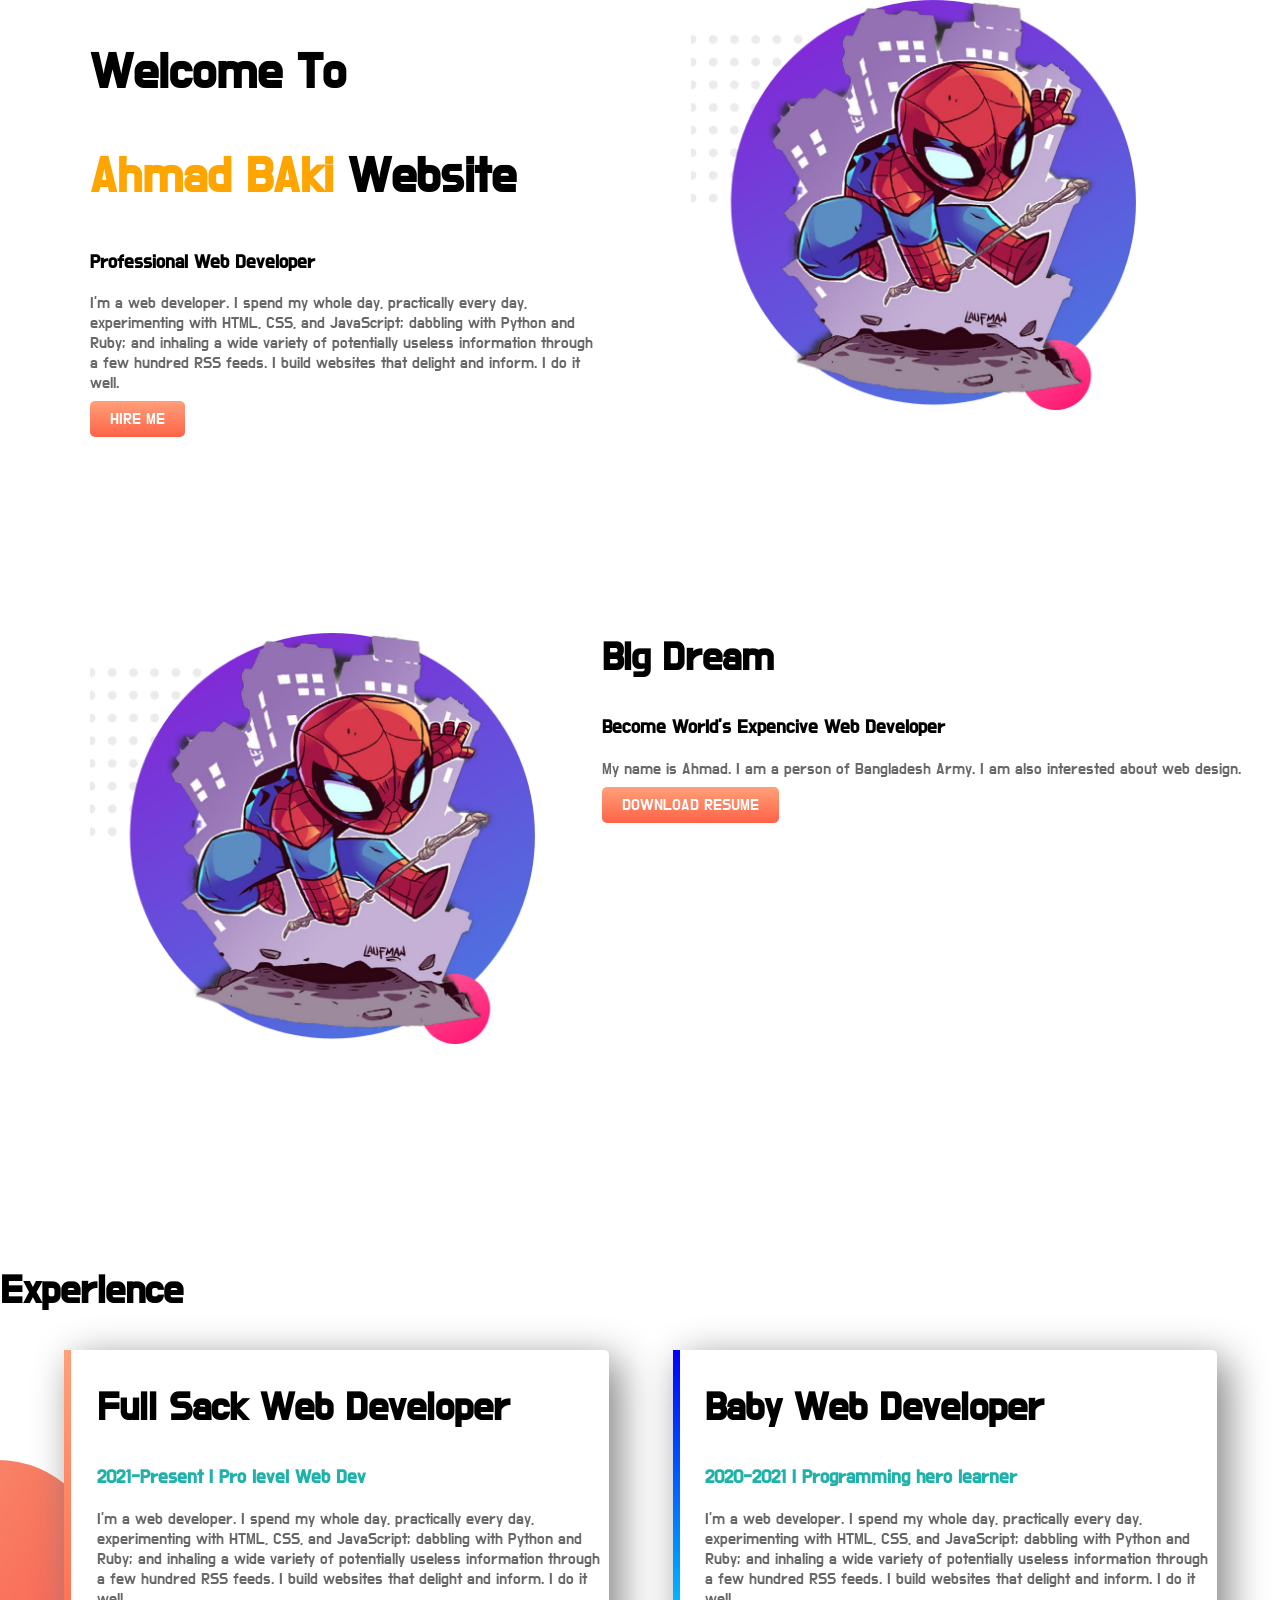
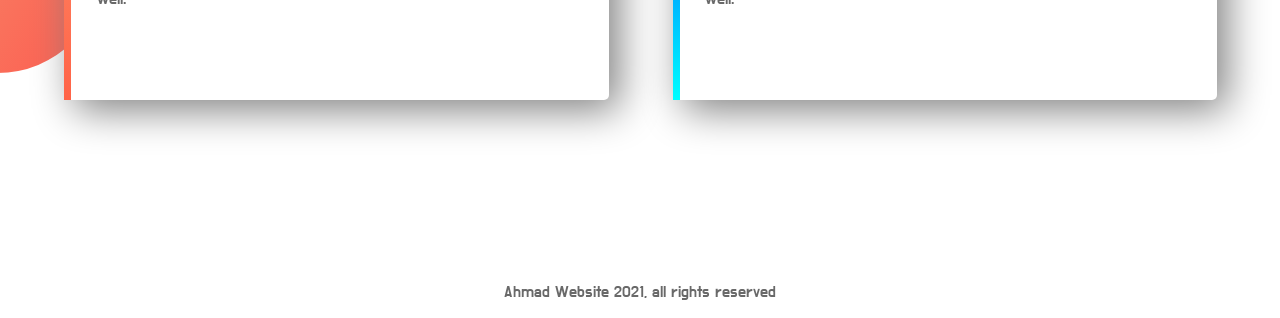
==== index.html @ a56a64bd "updt again" ====
<!DOCTYPE html>
<html lang="en">
    <head>
        <meta charset="UTF-8">
        <meta name="viewport" content="width=device-width, initial-scale=1.0">
        <title>Bakiul Website</title>
        <link rel="preconnect" href="https://fonts.gstatic.com">
    <link href="https://fonts.googleapis.com/css2?family=Do+Hyeon&family=Potta+One&display=swap" rel="stylesheet"> 
        <link rel="stylesheet" href="style.css">
    </head>
    <body>
        <section class="top-banner">
            <div class="half-width">
            <h1>Welcome To</h1>
            <h1><span class="orange-highlight">Ahmad BAki</span> Website</h1>
            <h3>Professional Web Developer</h3>
            <p>I’m a web developer. I spend my whole day, practically every day, experimenting with HTML, CSS, and JavaScript; dabbling with Python and Ruby; and inhaling a wide variety of potentially useless information through a few hundred RSS feeds. I build websites that delight and inform. I do it well.</p>
            <a class="link-button" target="_blank" href="http://www.linkedin.com/in/ahmad-baki-4445751b1">HIRE ME</a>
            </div>
            <div class="half-width"><img src="images/image 12.png" alt=""></div>
        </section>
        <section class="dream-area">
            <div class="half-width"><img src="images/image 12.png" alt="">
            </div>
            <div class="half-width"></div>
            <h2>Big Dream</h2>
            <h3>Become World's Expencive Web Developer</h3>
            <p>
                My name is Ahmad. I am a person of Bangladesh Army. I am also interested about web design.</p>
                <a class="link-button" target="_blank" href="http://www.linkedin.com/in/ahmad-baki-4445751b1">DOWNLOAD RESUME</a>
            </div>
        </section>
        <section class="experience">
            <h2>Experience</h2>
            <div id="full-stack" class="half-width single-experience">
                <h2>Full Sack Web Developer</h2>
                <h3><span class="name-highlight">2021-Present | Pro level Web Dev</span></h3>
                <p>I’m a web developer. I spend my whole day, practically every day, experimenting with HTML, CSS, and JavaScript; dabbling with Python and Ruby; and inhaling a wide variety of potentially useless information through a few hundred RSS feeds. I build websites that delight and inform. I do it well.</p>
            </div>
            <div id="baby-web" class="half-width single-experience">
                <h2>Baby Web Developer</h2>
                <h3><span class="name-highlight">2020-2021 | Programming hero learner</span></h3>
                <p>I’m a web developer. I spend my whole day, practically every day, experimenting with HTML, CSS, and JavaScript; dabbling with Python and Ruby; and inhaling a wide variety of potentially useless information through a few hundred RSS feeds. I build websites that delight and inform. I do it well.</p>
            </div>
        </section>
        <footer>
            <p>Ahmad Website 2021, all rights reserved</p></footer>
    
</body>
</html>
---- style.css ----
body{
    margin: 0;
    font-family: 'Do Hyeon', sans-serif;
}
h1{
    font-size:50px;
}
h2{
    font-size: 40px;
}
.name-highlight{
    color: lightseagreen;
}
p{
    color: dimgray;
}
.orange-highlight{
    color: orange;
}
.half-width{
    width: 40%;
    float:left;
    margin-left: 5%;
    padding-left: 2%;
}
.half-width img{
    width:100%;
}
.top-banner{
    background-image: url(images/top-banner.png);
    background-repeat: no-repeat;
}
section{
    height: 500px;
    padding-bottom: 100px;        }
.link-button{
    text-decoration: none;
    background-image: linear-gradient(lightsalmon,tomato);
    padding:10px 20px;
    border-radius: 5px;
    color: white;
    font-weight: 700px;
}
.single-experience{
    box-shadow: 10px 10px 40px gray;
    border-radius: 5px;
    height: 70%;
    background-color: white;
}
.experience{
    background-image: url(images/exp-bg.png);
    background-repeat: no-repeat;
    background-position: left;
}
#full-stack{
    border-left: 7px solid;
    border-image: linear-gradient(180deg, lightsalmon, tomato) ;
    border-image-slice: 1;
}
#baby-web{
    border-left: 7px solid;
    border-image: linear-gradient(180deg, blue, cyan) ;
    border-image-slice: 1;
}
footer p{
        text-align: center;
}
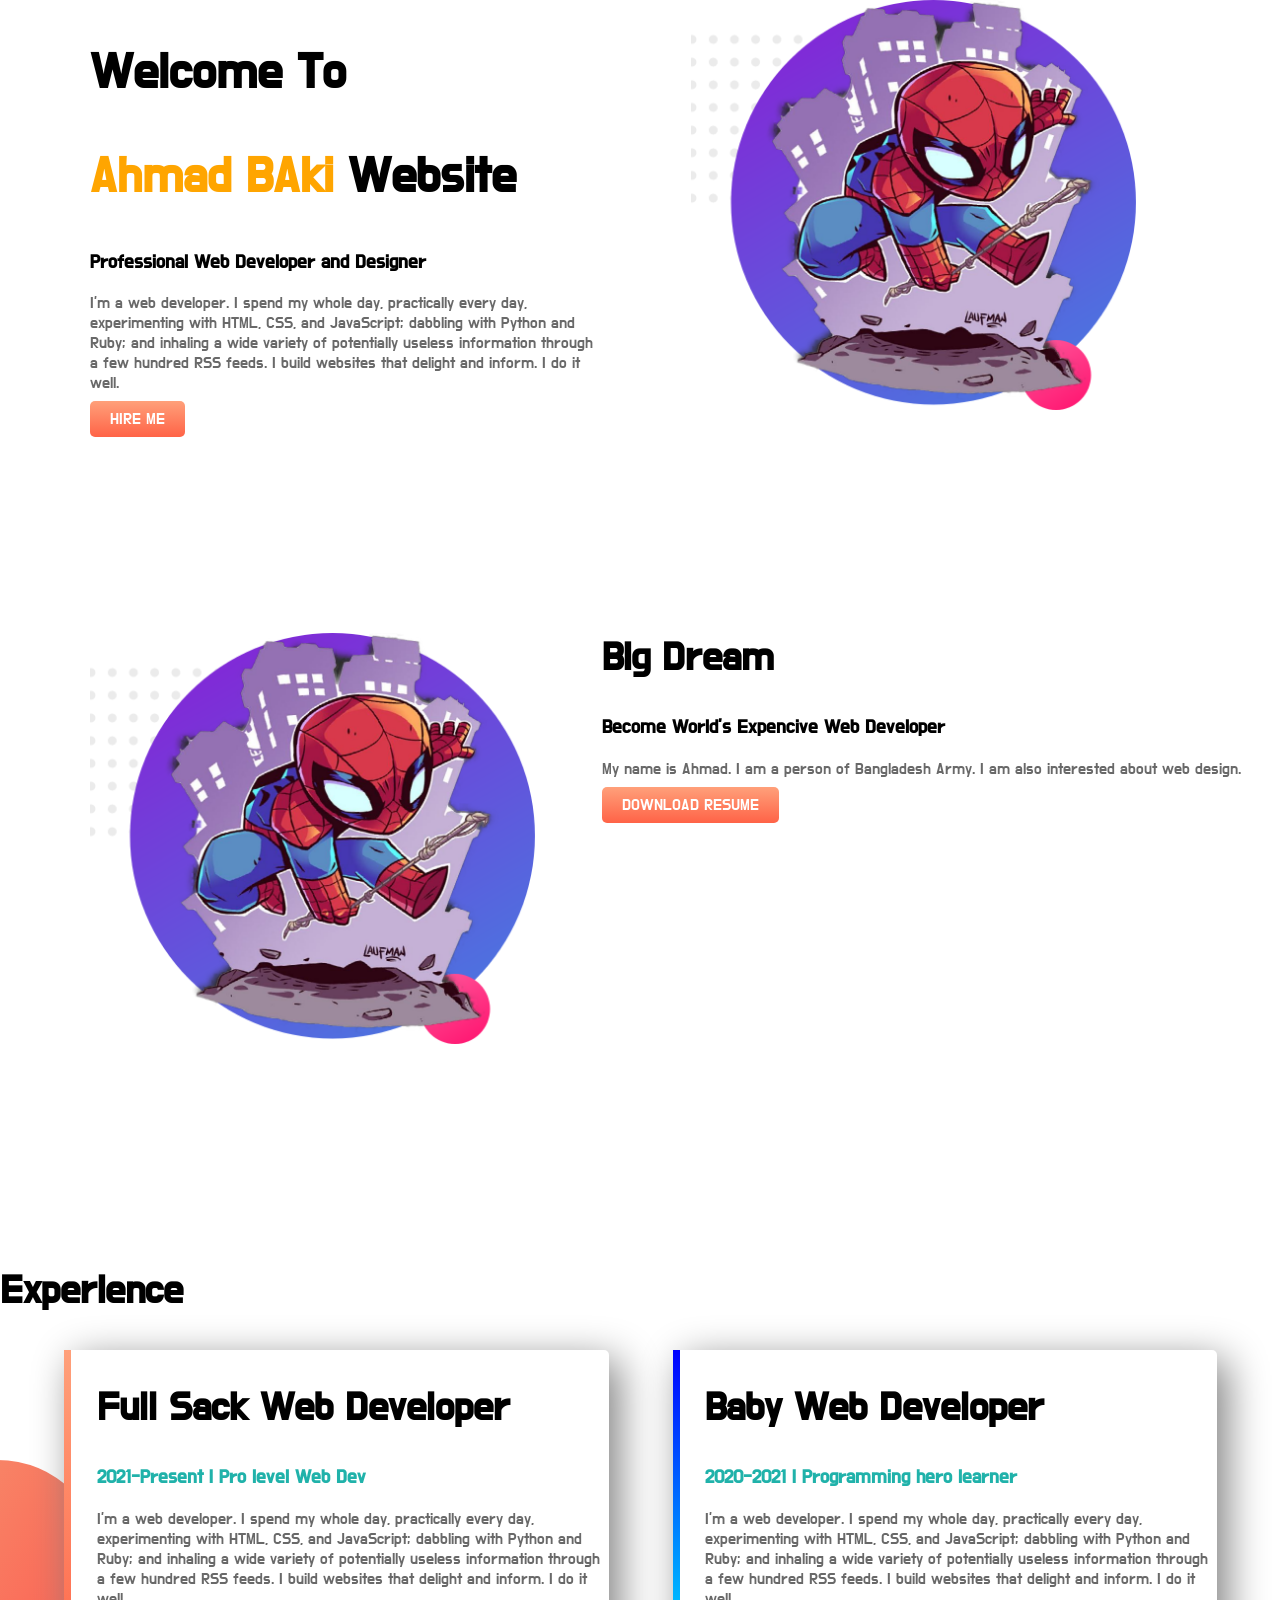
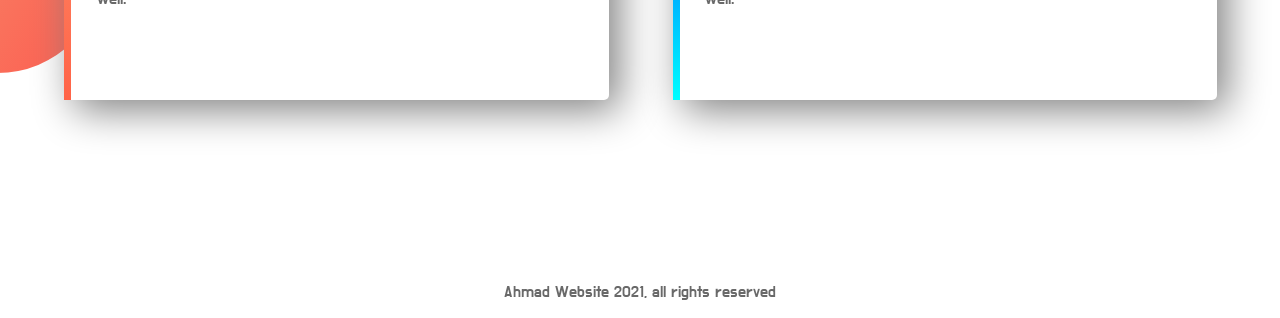
==== commit 2a1b1838: "updt new" ====
--- a/index.html
+++ b/index.html
@@ -13,7 +13,7 @@
             <div class="half-width">
             <h1>Welcome To</h1>
             <h1><span class="orange-highlight">Ahmad BAki</span> Website</h1>
-            <h3>Professional Web Developer</h3>
+            <h3>Professional Web Developer and Designer</h3>
             <p>I’m a web developer. I spend my whole day, practically every day, experimenting with HTML, CSS, and JavaScript; dabbling with Python and Ruby; and inhaling a wide variety of potentially useless information through a few hundred RSS feeds. I build websites that delight and inform. I do it well.</p>
             <a class="link-button" target="_blank" href="http://www.linkedin.com/in/ahmad-baki-4445751b1">HIRE ME</a>
             </div>
@@ -47,4 +47,4 @@
             <p>Ahmad Website 2021, all rights reserved</p></footer>
     
 </body>
-</html>+</html>
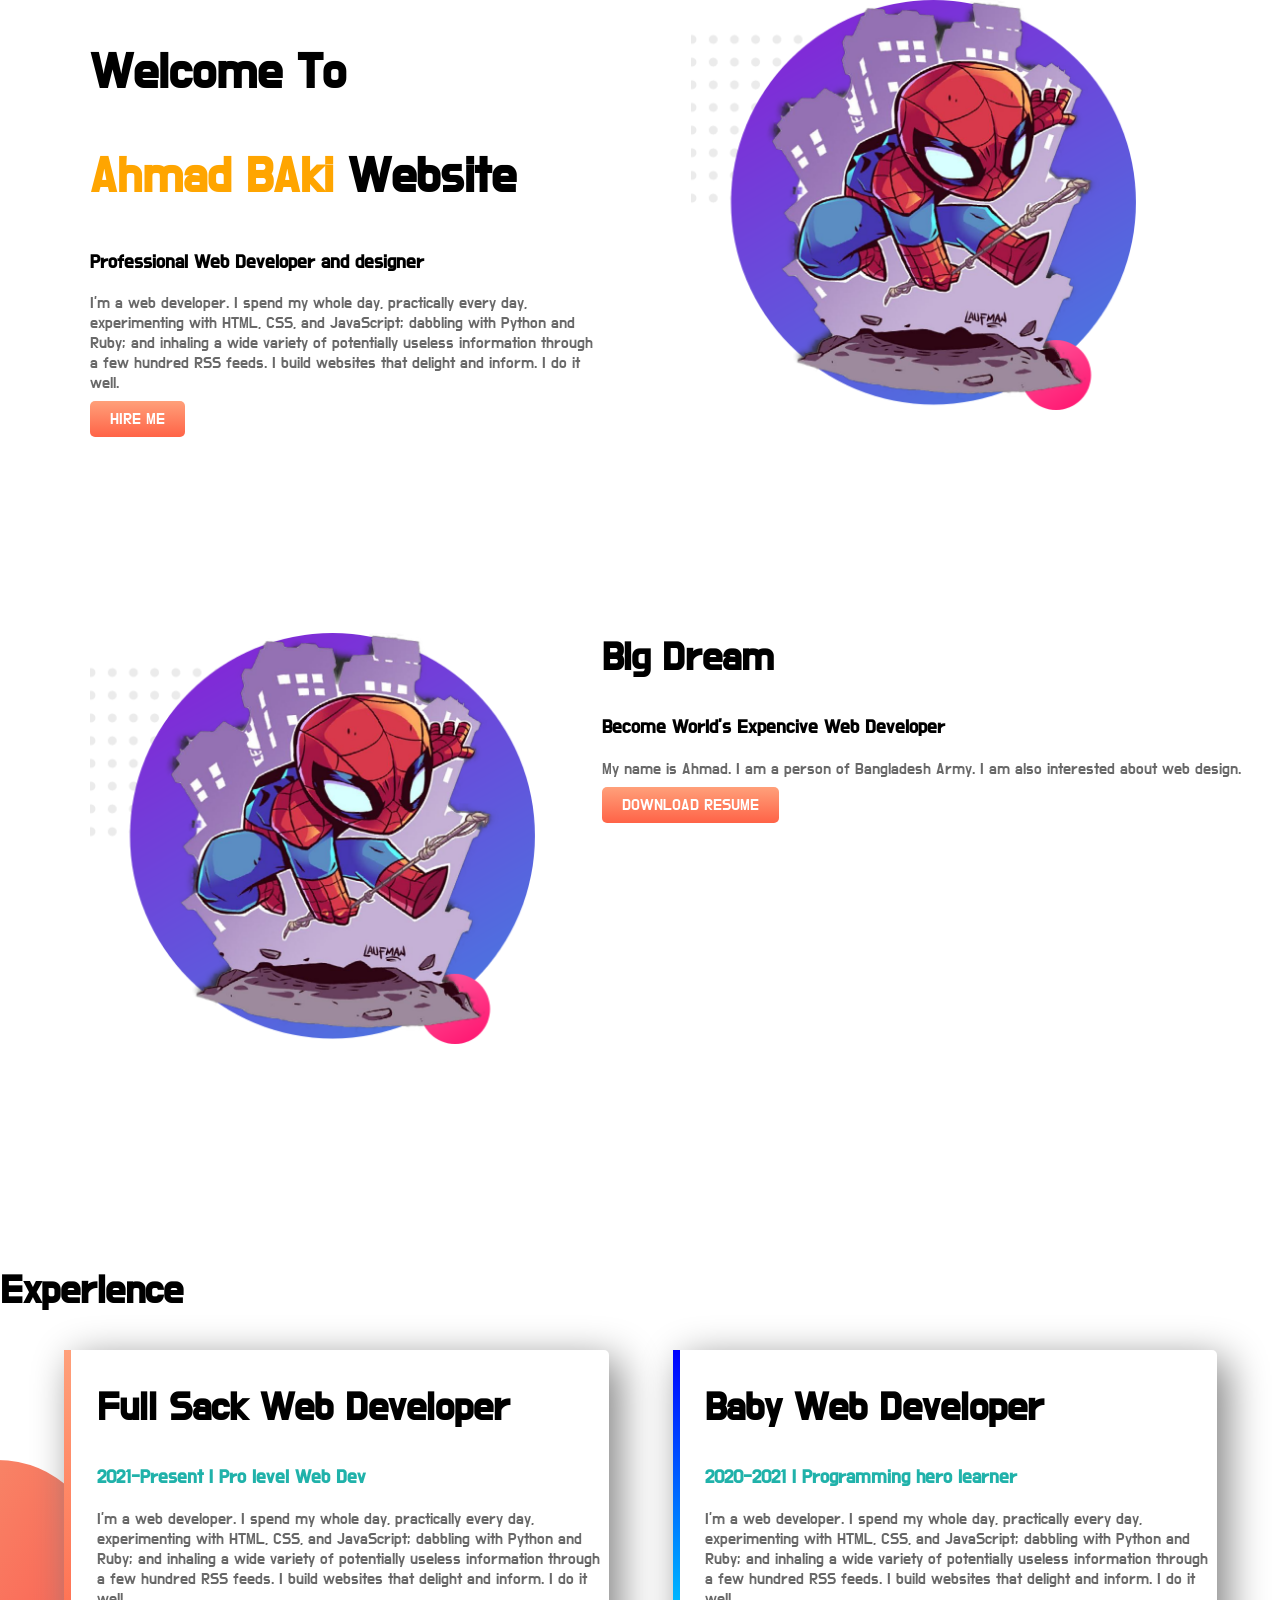
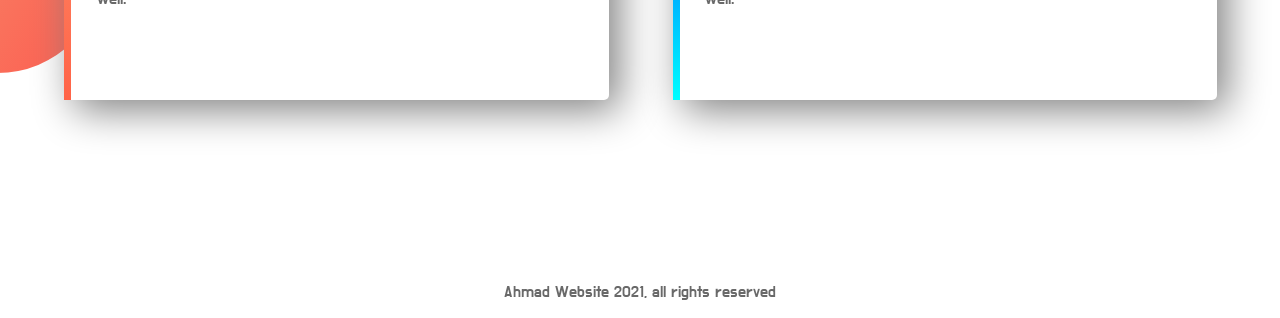
==== commit d3638ef0: "upload" ====
--- a/index.html
+++ b/index.html
@@ -1,50 +1,49 @@
 <!DOCTYPE html>
 <html lang="en">
-    <head>
-        <meta charset="UTF-8">
-        <meta name="viewport" content="width=device-width, initial-scale=1.0">
-        <title>Bakiul Website</title>
-        <link rel="preconnect" href="https://fonts.gstatic.com">
-    <link href="https://fonts.googleapis.com/css2?family=Do+Hyeon&family=Potta+One&display=swap" rel="stylesheet"> 
-        <link rel="stylesheet" href="style.css">
-    </head>
-    <body>
-        <section class="top-banner">
-            <div class="half-width">
-            <h1>Welcome To</h1>
-            <h1><span class="orange-highlight">Ahmad BAki</span> Website</h1>
-            <h3>Professional Web Developer and Designer</h3>
+<head>
+    <meta charset="UTF-8">
+    <meta name="viewport" content="width=device-width, initial-scale=1.0">
+    <title>Bakiul Website</title>
+    <link rel="preconnect" href="https://fonts.gstatic.com">
+<link href="https://fonts.googleapis.com/css2?family=Do+Hyeon&family=Potta+One&display=swap" rel="stylesheet"> 
+    <link rel="stylesheet" href="style.css">
+</head>
+<body>
+    <section class="top-banner">
+        <div class="half-width">
+        <h1>Welcome To</h1>
+        <h1><span class="orange-highlight">Ahmad BAki</span> Website</h1>
+        <h3>Professional Web Developer and designer </h3>
+        <p>I’m a web developer. I spend my whole day, practically every day, experimenting with HTML, CSS, and JavaScript; dabbling with Python and Ruby; and inhaling a wide variety of potentially useless information through a few hundred RSS feeds. I build websites that delight and inform. I do it well.</p>
+        <a class="link-button" target="_blank" href="http://www.linkedin.com/in/ahmad-baki-4445751b1">HIRE ME</a>
+        </div>
+        <div class="half-width"><img src="images/image 12.png" alt=""></div>
+    </section>
+    <section class="dream-area">
+        <div class="half-width"><img src="images/image 12.png" alt="">
+        </div>
+        <div class="half-width"></div>
+        <h2>Big Dream</h2>
+        <h3>Become World's Expencive Web Developer</h3>
+        <p>
+            My name is Ahmad. I am a person of Bangladesh Army. I am also interested about web design.</p>
+            <a class="link-button" target="_blank" href="http://www.linkedin.com/in/ahmad-baki-4445751b1">DOWNLOAD RESUME</a>
+        </div>
+    </section>
+    <section class="experience">
+        <h2>Experience</h2>
+        <div id="full-stack" class="half-width single-experience">
+            <h2>Full Sack Web Developer</h2>
+            <h3><span class="name-highlight">2021-Present | Pro level Web Dev</span></h3>
             <p>I’m a web developer. I spend my whole day, practically every day, experimenting with HTML, CSS, and JavaScript; dabbling with Python and Ruby; and inhaling a wide variety of potentially useless information through a few hundred RSS feeds. I build websites that delight and inform. I do it well.</p>
-            <a class="link-button" target="_blank" href="http://www.linkedin.com/in/ahmad-baki-4445751b1">HIRE ME</a>
-            </div>
-            <div class="half-width"><img src="images/image 12.png" alt=""></div>
-        </section>
-        <section class="dream-area">
-            <div class="half-width"><img src="images/image 12.png" alt="">
-            </div>
-            <div class="half-width"></div>
-            <h2>Big Dream</h2>
-            <h3>Become World's Expencive Web Developer</h3>
-            <p>
-                My name is Ahmad. I am a person of Bangladesh Army. I am also interested about web design.</p>
-                <a class="link-button" target="_blank" href="http://www.linkedin.com/in/ahmad-baki-4445751b1">DOWNLOAD RESUME</a>
-            </div>
-        </section>
-        <section class="experience">
-            <h2>Experience</h2>
-            <div id="full-stack" class="half-width single-experience">
-                <h2>Full Sack Web Developer</h2>
-                <h3><span class="name-highlight">2021-Present | Pro level Web Dev</span></h3>
-                <p>I’m a web developer. I spend my whole day, practically every day, experimenting with HTML, CSS, and JavaScript; dabbling with Python and Ruby; and inhaling a wide variety of potentially useless information through a few hundred RSS feeds. I build websites that delight and inform. I do it well.</p>
-            </div>
-            <div id="baby-web" class="half-width single-experience">
-                <h2>Baby Web Developer</h2>
-                <h3><span class="name-highlight">2020-2021 | Programming hero learner</span></h3>
-                <p>I’m a web developer. I spend my whole day, practically every day, experimenting with HTML, CSS, and JavaScript; dabbling with Python and Ruby; and inhaling a wide variety of potentially useless information through a few hundred RSS feeds. I build websites that delight and inform. I do it well.</p>
-            </div>
-        </section>
-        <footer>
-            <p>Ahmad Website 2021, all rights reserved</p></footer>
-    
+        </div>
+        <div id="baby-web" class="half-width single-experience">
+            <h2>Baby Web Developer</h2>
+            <h3><span class="name-highlight">2020-2021 | Programming hero learner</span></h3>
+            <p>I’m a web developer. I spend my whole day, practically every day, experimenting with HTML, CSS, and JavaScript; dabbling with Python and Ruby; and inhaling a wide variety of potentially useless information through a few hundred RSS feeds. I build websites that delight and inform. I do it well.</p>
+        </div>
+    </section>
+    <footer>
+        <p>Ahmad Website 2021, all rights reserved</p></footer>
 </body>
-</html>
+</html>
